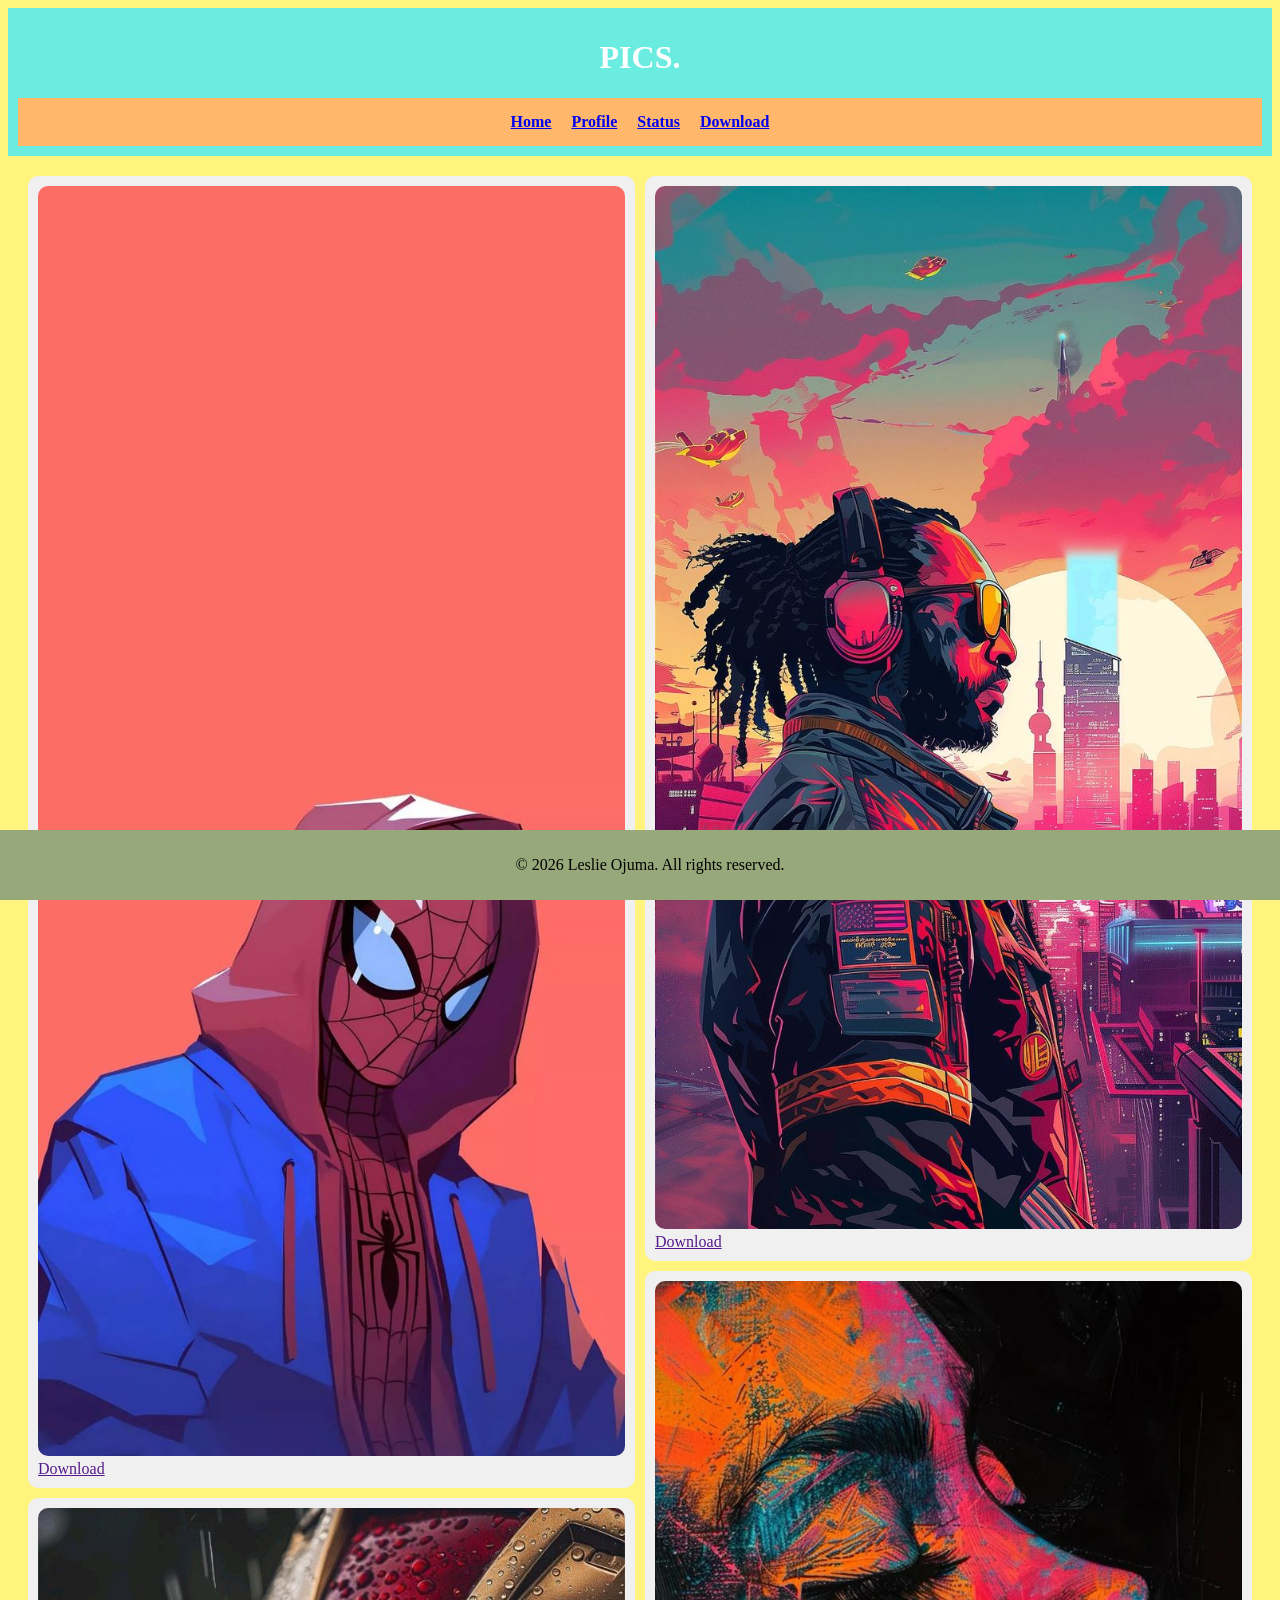
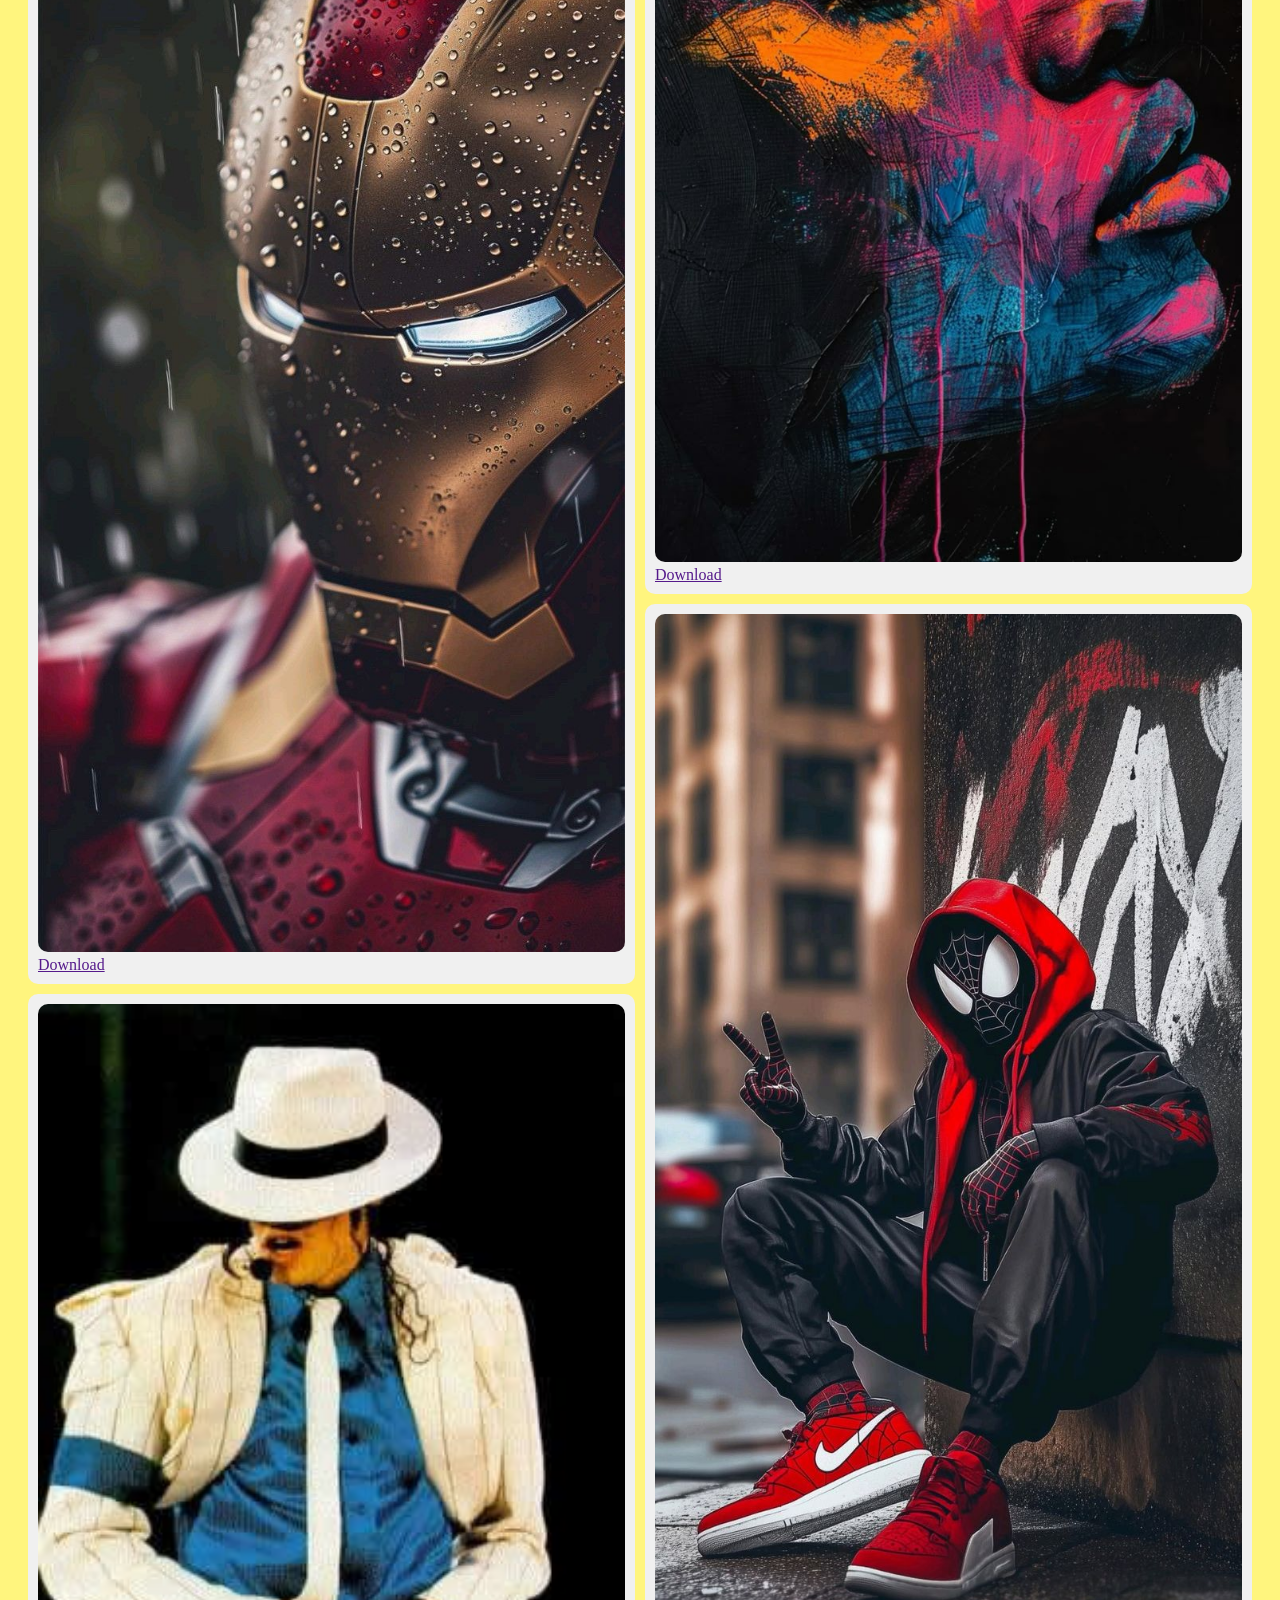
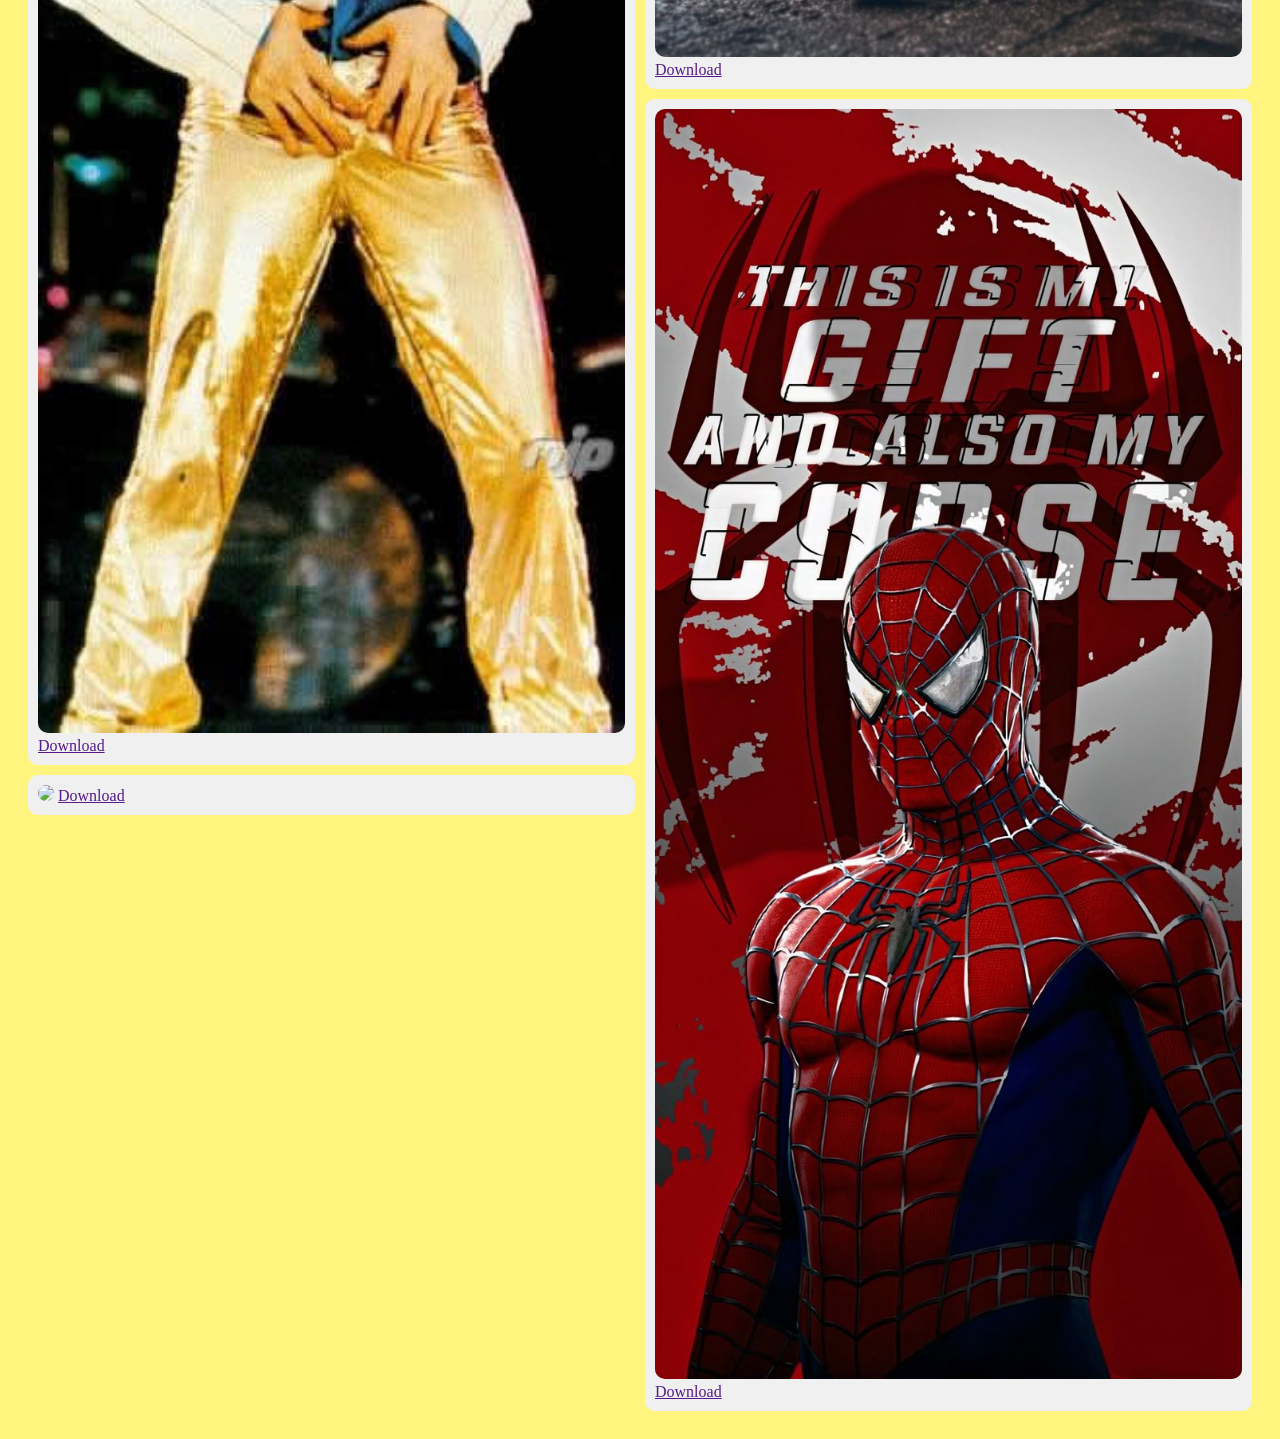
==== index.html @ c43e742c "Add files via upload" ====
<!DOCTYPE html>
<html lang="en">
<head>
    <meta charset="UTF-8">
    <meta name="viewport" content="width=device-width, initial-scale=1.0">
    <title>Document</title>
    <link rel="stylesheet" href="/css/style.css">
</head>
<body>
  <header>
    <h1>PICS.</h1>  

    <nav style="display: flex;
    justify-content: center;
    gap: 20px;
    padding: 15px;
    background-color: #FFB76C;
    font-weight: bold;
    ">
        <a href="index.html">Home</a>
        <a href="profile.html">Profile</a>
       
        <a href="status.html">Status</a>
        <a href="download.html">Download</a>
    </nav>
  </header>

 <div class="gallery">

  <div class="card">
   <img src="./image/spiderman.jpeg">
   <a href="" download>Download</a>
  </div>

  <div class="card">
   <img src="./image/Iron man.jpeg">
   <a href="" download>Download</a>
  </div>

  <div class="card">
   <img src="./image/Mj.jpeg">
   <a href="" download>Download</a>
  </div>

  <div class="card">
   <img src="https://images.unsplash.com/photo-1506744038136-46273834b3fb?ixlib=rb-4.0.3&ixid=M3wxMjA3fDB8MHxzZWFyY2h8Mnx8cGFyaXN8ZW58MHx8MHx8fDA%3D&auto=format&fit=crop&w=500&q=60">
   <a href="" download>Download</a>
  </div>

  <div class="card">
   <img src="./image/peace.jpeg">
   <a href="" download>Download</a>
  </div>

  <div class="card">
   <img src="./image/pot.jpeg">
   <a href="" download>Download</a>
  </div>

  <div class="card">
   <img src="./image/Spiderman.jpeg">
   <a href="" download>Download</a>
 </div>

  <div class="card">
   <img src="./image/spider-man.jpeg">
   <a href="" download>Download</a>
  </div>

</div>

<footer style="background-color: #97A87A;
  padding: 10px;
  text-align: center;
  position: fixed;
  bottom: 0;
  width: 100%;
  left: 0;">
  <p>&copy; 2026 Leslie Ojuma. All rights reserved.</p>
</footer>
</body>
</html>
</body>
</html>
---- css/style.css ----
.gallery{
    column-count: 2;
    column-gap: 10px;
    padding: 20px;
}

.card{
    padding: 10px;
    border-radius: 10px;
    background-color: #f0f0f0;
    margin-bottom: 10px;
}

.card img{
    width: 100%;
    border-radius: 10px;
}

header{
    background-color: #6AECE1;
    color: white;
    padding: 10px;
    text-align: center;
}

body{
    background-color: #FFF57E;
}
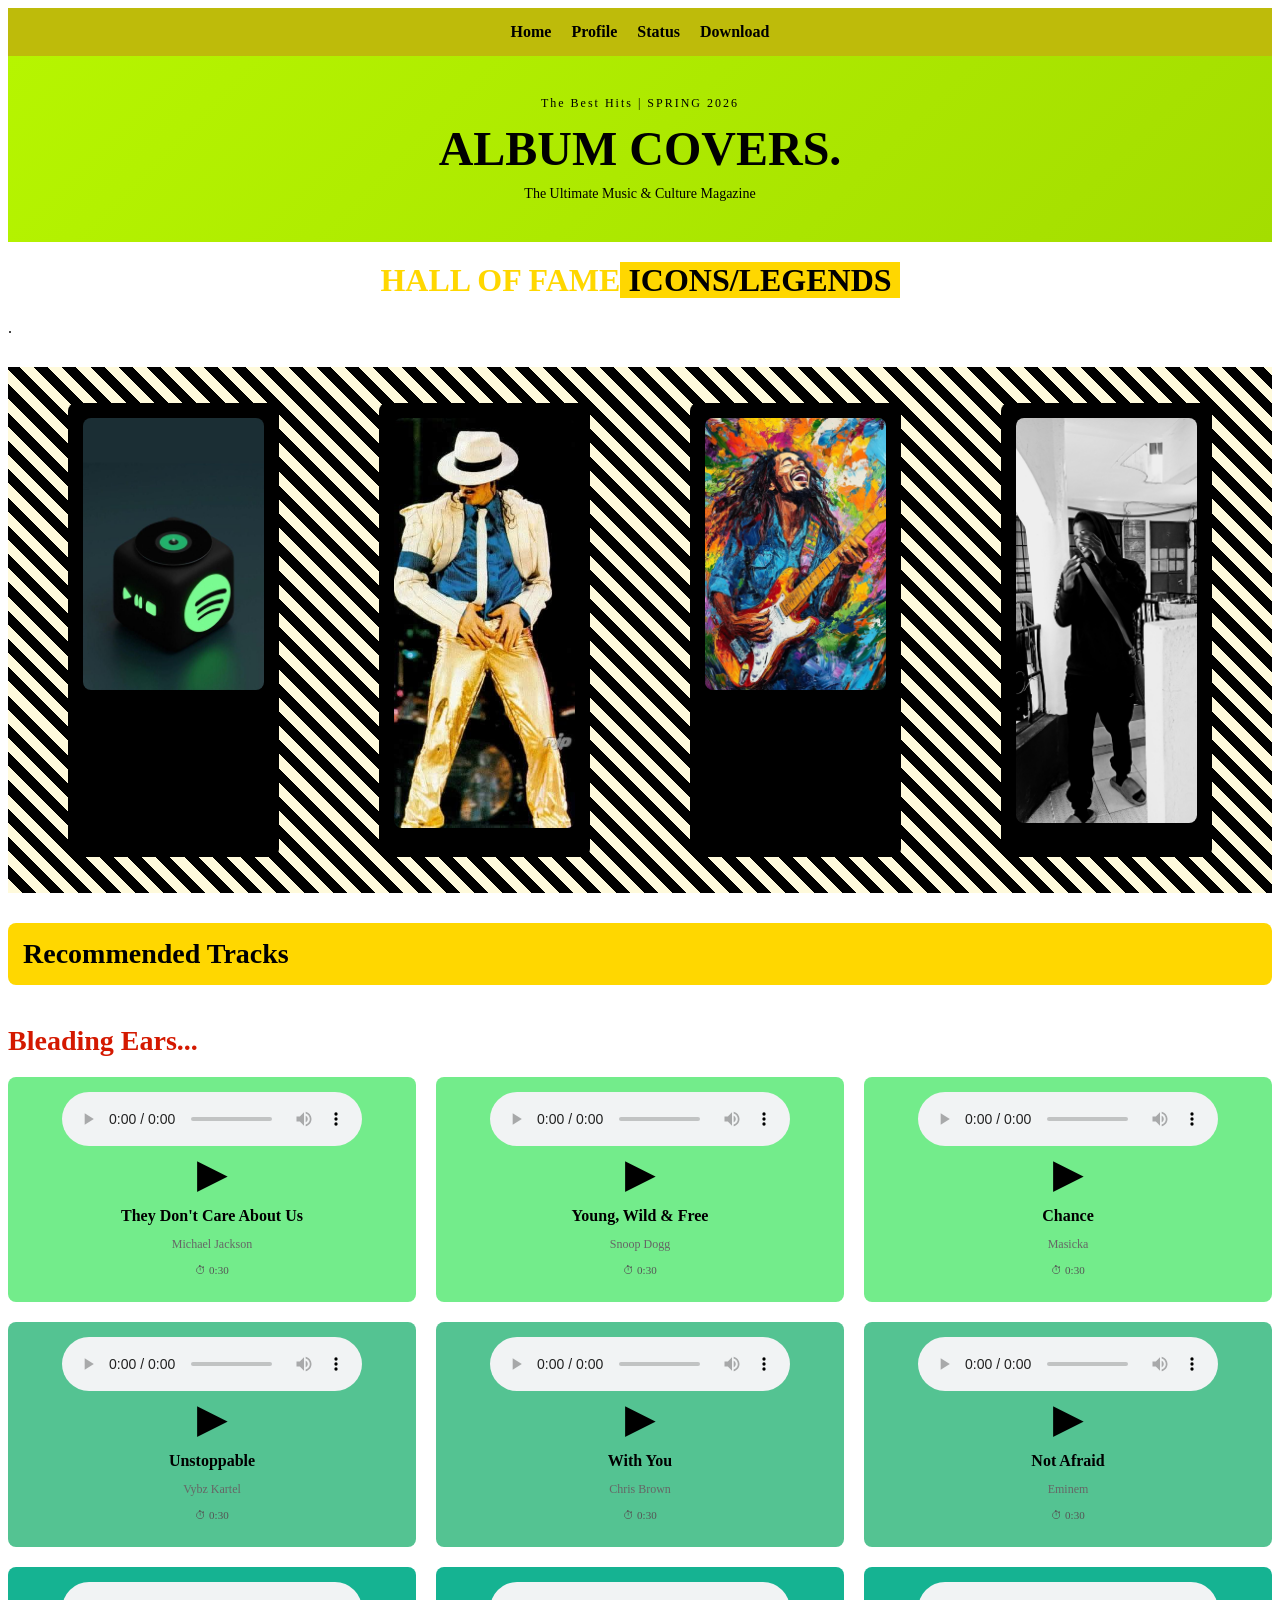
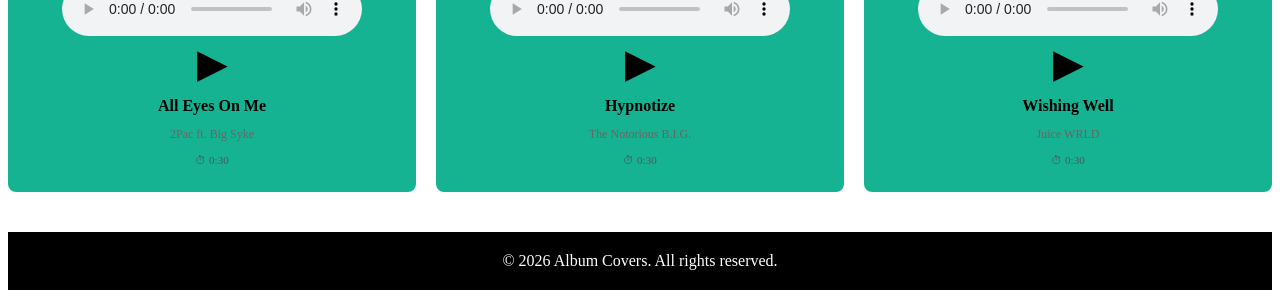
==== commit 3e421989: "Add files via upload" ====
--- a/index.html
+++ b/index.html
@@ -4,81 +4,151 @@
     <meta charset="UTF-8">
     <meta name="viewport" content="width=device-width, initial-scale=1.0">
     <title>Document</title>
-    <link rel="stylesheet" href="/css/style.css">
 </head>
-<body>
-  <header>
-    <h1>PICS.</h1>  
-
-    <nav style="display: flex;
+<header>
+     <nav style="display: flex;
     justify-content: center;
     gap: 20px;
     padding: 15px;
-    background-color: #FFB76C;
-    font-weight: bold;
-    ">
-        <a href="index.html">Home</a>
-        <a href="profile.html">Profile</a>
-       
-        <a href="status.html">Status</a>
-        <a href="download.html">Download</a>
+    background-color: #bebb0a;">
+        <a href="index.html" style="color: #000000; text-decoration: none; font-weight: bold; font-size: 16px; transition: color 0.3s;">Home</a>
+        <a href="profile.html" style="color: #000000; text-decoration: none; font-weight: bold; font-size: 16px; transition: color 0.3s;">Profile</a>
+        <a href="status.html" style="color: #000000; text-decoration: none; font-weight: bold; font-size: 16px; transition: color 0.3s;">Status</a>
+        <a href="download.html" style="color: #000000; text-decoration: none; font-weight: bold; font-size: 16px; transition: color 0.3s;">Download</a>
     </nav>
-  </header>
+</header>
+<body>
+    <article>
+        <header style="background: linear-gradient(135deg, #B6F500 0%, #A4DD00 100%); color: #000000; padding: 40px; text-align: center; margin-bottom: 20px;">
+            <p style="font-size: 12px; letter-spacing: 2px; margin: 0;">The Best Hits | SPRING 2026</p>
+        <h1 style="font-size: 48px; margin: 10px 0; font-weight: bold;">ALBUM COVERS.</h1>
+            <p style="font-size: 14px; margin: 0;">The Ultimate Music & Culture Magazine</p>
+        </header>
+        <h2 style="color: #FFD700; font-size: 32px; font-weight: bold; text-align: center; margin: 20px 0;">HALL OF FAME<mark style="background-color: #FFD700; color: #000000; padding: 0 8px;">ICONS/LEGENDS</mark></h2>
+        <p>.</p>
+        <div style="display: grid; grid-template-columns: repeat(auto-fit, minmax(200px, 1fr)); gap: 20px; margin: 30px 0;
+        background-color: #FFFADC;
+            padding: 20px; background: repeating-linear-gradient(45deg, #FFFADC, #FFFADC 10px, #000000 10px, #000000 20px);
+        ">
+            <figure style="text-align: center; background-color: #000000; padding: 15px; border-radius: 8px;">
+                <img src="image/spotify logo.jpeg" alt="Music Legend 1" style="width: 100%; height: auto; border-radius: 8px;">
+                <figcaption style="margin-top: 10px; font-weight: bold;"></figcaption>
+            </figure>
+            <figure style="text-align: center; background-color: #000000; padding: 15px; border-radius: 8px;">
+                <img src="image/Mj.jpeg" alt="Music Legend 2" style="width: 100%; height: auto; border-radius: 8px;">
+                <figcaption style="margin-top: 10px; font-weight: bold;"></figcaption>
+            </figure>
+            <figure style="text-align: center; background-color: #000000; padding: 15px; border-radius: 8px;">
+                <img src="image/The 10 Best Bob Marley Songs - Extra Chill.jpeg" alt="Music Legend 3" style="width: 100%; height: auto; border-radius: 8px;">
+                <figcaption style="margin-top: 10px; font-weight: bold;"></figcaption>
+            </figure>
+            <figure style="text-align: center; background-color: #000000; padding: 15px; border-radius: 8px;">
+                <img src="image/Whattt.jpg" alt="Music Legend 4" style="width: 100%; height: auto; border-radius: 8px;">
+                <figcaption style="margin-top: 10px; font-weight: bold;"></figcaption>
+            </figure>
+        </div>
+        <section>
+            <h3 style="font-size: 28px; color: #000000; background-color: #FFD700; padding: 15px; border-radius: 8px; margin-bottom: 20px; font-weight: bold;">Recommended Tracks</h3>
+    <section style="margin: 40px 0;">
+        <h3 style="font-size: 28px; color: #d41900; margin-bottom: 20px;">Bleading Ears...</h3>
+        <div style="display: grid; grid-template-columns: repeat(3, 1fr); gap: 20px;">
+            <div style="background-color: #73EC8B; padding: 15px; border-radius: 8px; text-align: center;">
+                <audio controls>
+                    <source src="music/Michael Jackson - They Don't Care About Us (Lyrics Video) [VM5dsc38iRE].mp3" type="audio/mpeg">
+                    Your browser does not support the audio element.
+                </audio>
+                <div style="font-size: 40px; margin-bottom: 10px;">▶</div>
+                <p style="font-weight: bold; margin: 5px 0;">They Don't Care About Us</p>
+                <p style="font-size: 12px; color: #666;">Michael Jackson</p>
+                <p style="font-size: 11px; color: #555; margin-top: 5px;">⏱ 0:30</p>
+            </div>
+            <div style="background-color: #73EC8B; padding: 15px; border-radius: 8px; text-align: center;">
+                 <audio controls>
+                    <source src="music/Snoop Dogg & Wiz Khalifa - Young, Wild and Free ft. Bruno Mars [Official Video] [Wa5B22KAkEk].mp3" type="audio/mpeg">
+                    Your browser does not support the audio element.
+                </audio>
+                <div style="font-size: 40px; margin-bottom: 10px;">▶</div>
+                <p style="font-weight: bold; margin: 5px 0;">Young, Wild & Free</p>
+                <p style="font-size: 12px; color: #666;">Snoop Dogg</p>
+                <p style="font-size: 11px; color: #555; margin-top: 5px;">⏱ 0:30</p>
+            </div>
+            
+            <div style="background-color: #73EC8B; padding: 15px; border-radius: 8px; text-align: center;">
+               <audio controls>
+                    <source src="music/Masicka - Chance.mp3" type="audio/mpeg">
+                    Your browser does not support the audio element.
+                </audio>
+                <div style="font-size: 40px; margin-bottom: 10px;">▶</div>
+                <p style="font-weight: bold; margin: 5px 0;">Chance</p>
+                <p style="font-size: 12px; color: #666;">Masicka</p>
+                <p style="font-size: 11px; color: #555; margin-top: 5px;">⏱ 0:30</p>
+            </div>
+            <div style="background-color: #54C392; padding: 15px; border-radius: 8px; text-align: center;">
+                  <audio controls>
+                    <source src="music/Unstoppable .mp3" type="audio/mpeg">
+                    Your browser does not support the audio element.
+                </audio>
+                <div style="font-size: 40px; margin-bottom: 10px;">▶</div>
+                <p style="font-weight: bold; margin: 5px 0;">Unstoppable</p>
+                <p style="font-size: 12px; color: #666;">Vybz Kartel</p>
+                <p style="font-size: 11px; color: #555; margin-top: 5px;">⏱ 0:30</p>
+            </div>
+            <div style="background-color: #54C392; padding: 15px; border-radius: 8px; text-align: center;">
+                <audio controls>
+                    <source src="music/Chris Brown - With You .mp3" type="audio/mpeg">
+                    Your browser does not support the audio element.
+                </audio>
+                <div style="font-size: 40px; margin-bottom: 10px;">▶</div>
+                <p style="font-weight: bold; margin: 5px 0;">With You</p>
+                <p style="font-size: 12px; color: #666;">Chris Brown</p>
+                <p style="font-size: 11px; color: #555; margin-top: 5px;">⏱ 0:30</p>
+            </div>
+            <div style="background-color: #54C392; padding: 15px; border-radius: 8px; text-align: center;">
+                <audio controls>
+                    <source src="music/Eminem, Eazy E, 50 Cent - Not Afraid .mp3" type="audio/mpeg">
+                    Your browser does not support the audio element.
+                </audio>
+                <div style="font-size: 40px; margin-bottom: 10px;">▶</div>
+                <p style="font-weight: bold; margin: 5px 0;">Not Afraid</p>
+                <p style="font-size: 12px; color: #666;">Eminem</p>
+                <p style="font-size: 11px; color: #555; margin-top: 5px;">⏱ 0:30</p>
+            </div>
+            <div style="background-color: #15B392; padding: 15px; border-radius: 8px; text-align: center;">
+                <audio controls>
+                    <source src="music/2Pac - All Eyez On Me .mp3" type="audio/mpeg">
+                    Your browser does not support the audio element.
+                </audio>
+                <div style="font-size: 40px; margin-bottom: 10px;">▶</div>
+                <p style="font-weight: bold; margin: 5px 0;">All Eyes On Me</p>
+                <p style="font-size: 12px; color: #666;">2Pac ft. Big Syke</p>
+                <p style="font-size: 11px; color: #555; margin-top: 5px;">⏱ 0:30</p>
+            </div>
+            <div style="background-color: #15B392; padding: 15px; border-radius: 8px; text-align: center;">
+                <audio controls>
+                    <source src="music/Biggie Smalls - Hypnotize .mp3" type="audio/mpeg">
+                    Your browser does not support the audio element.
+                </audio>
+                <div style="font-size: 40px; margin-bottom: 10px;">▶</div>
+                <p style="font-weight: bold; margin: 5px 0;">Hypnotize</p>
+                <p style="font-size: 12px; color: #666;">The Notorious B.I.G.</p>
+                <p style="font-size: 11px; color: #555; margin-top: 5px;">⏱ 0:30</p>
+            </div>
+            <div style="background-color: #15B392; padding: 15px; border-radius: 8px; text-align: center;">
+                <audio controls>
+                    <source src="music/Juice WRLD - Wishing Well .mp3" type="audio/mpeg">
+                    Your browser does not support the audio element.
+                </audio>
+                <div style="font-size: 40px; margin-bottom: 10px;">▶</div>
+                <p style="font-weight: bold; margin: 5px 0;">Wishing Well</p>
+                <p style="font-size: 12px; color: #666;">Juice WRLD</p>
+                <p style="font-size: 11px; color: #555; margin-top: 5px;">⏱ 0:30</p>
+            </div>
+        </div>
+    </section>
+    </article>
 
- <div class="gallery">
-
-  <div class="card">
-   <img src="./image/spiderman.jpeg">
-   <a href="" download>Download</a>
-  </div>
-
-  <div class="card">
-   <img src="./image/Iron man.jpeg">
-   <a href="" download>Download</a>
-  </div>
-
-  <div class="card">
-   <img src="./image/Mj.jpeg">
-   <a href="" download>Download</a>
-  </div>
-
-  <div class="card">
-   <img src="https://images.unsplash.com/photo-1506744038136-46273834b3fb?ixlib=rb-4.0.3&ixid=M3wxMjA3fDB8MHxzZWFyY2h8Mnx8cGFyaXN8ZW58MHx8MHx8fDA%3D&auto=format&fit=crop&w=500&q=60">
-   <a href="" download>Download</a>
-  </div>
-
-  <div class="card">
-   <img src="./image/peace.jpeg">
-   <a href="" download>Download</a>
-  </div>
-
-  <div class="card">
-   <img src="./image/pot.jpeg">
-   <a href="" download>Download</a>
-  </div>
-
-  <div class="card">
-   <img src="./image/Spiderman.jpeg">
-   <a href="" download>Download</a>
- </div>
-
-  <div class="card">
-   <img src="./image/spider-man.jpeg">
-   <a href="" download>Download</a>
-  </div>
-
-</div>
-
-<footer style="background-color: #97A87A;
-  padding: 10px;
-  text-align: center;
-  position: fixed;
-  bottom: 0;
-  width: 100%;
-  left: 0;">
-  <p>&copy; 2026 Leslie Ojuma. All rights reserved.</p>
-</footer>
-</body>
-</html>
+    <footer style="background-color: #000000; color: #FFFFFF; text-align: center; padding: 20px; margin-top: 40px;">
+        <p style="margin: 0;">&copy; 2026 Album Covers. All rights reserved.</p>
+    </footer>
 </body>
 </html>
